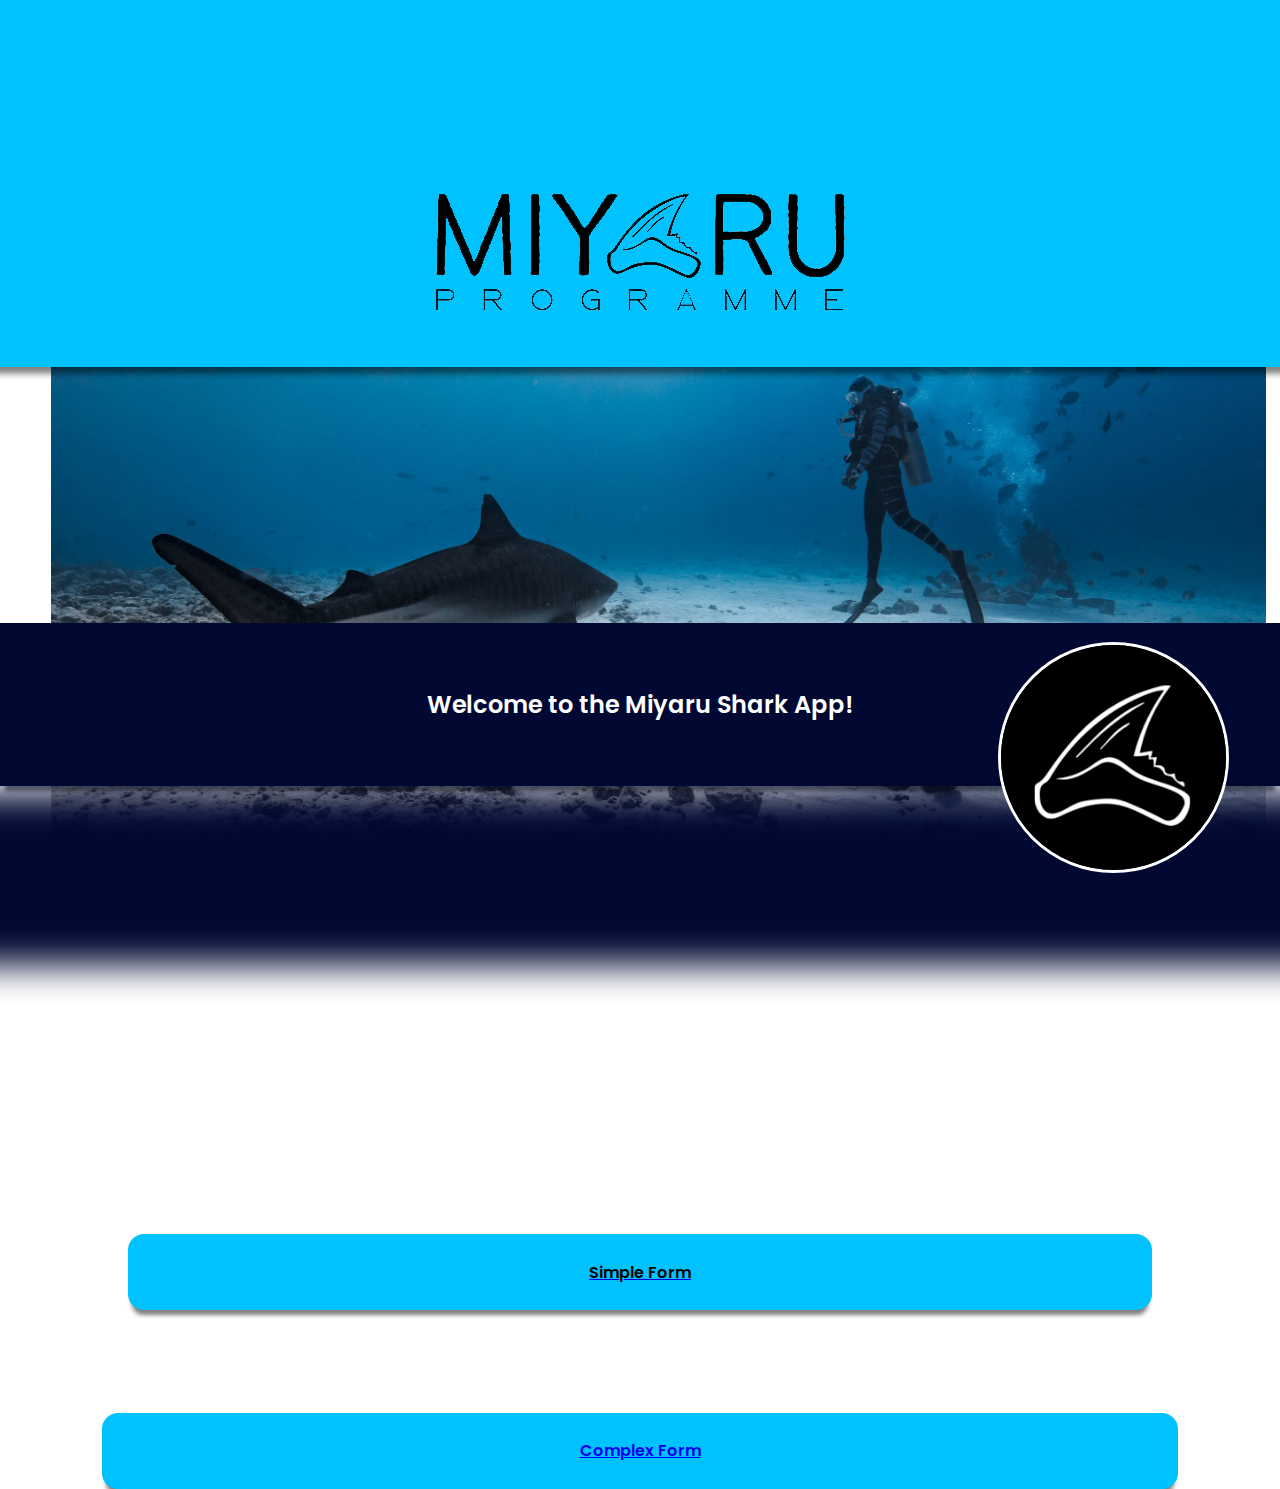
==== index.html @ b42f68e4 "First Upload" ====
<!DOCTYPE html>
<html lang="en">
<head>
    <link rel="preconnect" href="https://fonts.googleapis.com">
    <link rel="preconnect" href="https://fonts.gstatic.com" crossorigin>
    <link href="https://fonts.googleapis.com/css2?family=Edu+SA+Beginner:wght@600;700&family=Poppins:ital,wght@0,100;0,200;0,300;0,400;0,500;0,600;0,700;0,800;0,900;1,100;1,200;1,300;1,400;1,500;1,600;1,700;1,800;1,900&display=swap" rel="stylesheet">
    <link rel="stylesheet" href="styles.css">
    <meta charset="UTF-8">
    <meta name="viewport" content="width=device-width, initial-scale=1.0">
    <title>Miyaru Website</title>

    <div class="sticky-div">
        <div class = "topBan">
            <img src="miyaru.png" alt="Miyaru" class="miyaruL">
        </div>
    </div>
</head>

<body class="mainMenu">
    <div class="banner">
        <b class = "welcomeText">Welcome to the Miyaru Shark App!</b>
    </div>
    <div>
        <a href="simpleform.html"><button class = "button1">Simple Form</button></a>
        <a href="complexform.html"><button2 class = "button2">Complex Form</button></a>
    </div>
</body>

<footer>
    <div class = "box"></div>
    <div>
        <img src="mIcon.png" class = "micon">
    </div>
</footer>
</html>
---- styles.css ----
*{
    margin:0;
    padding:0;
    font-family: "Poppins", sans-serif;
    font-weight: 600;
    font-style: normal;
}

.mainMenu {
    background-image: url("mainMenuBackground.jpg");
    background-position: 78% 100%;
    background-attachment: fixed;
    background-repeat: no-repeat;
    background-size: auto 90%;
}

.center {
    display: block;
    margin-left: auto;
    margin-right: auto;
    width: 50%;
}

.miyaruL {
    max-width: 60%;
    height: auto;
    display: block;
    margin-left: auto;
    margin-right: auto;
}

.sticky-div {
    position: sticky;
    top: 0px;
}

.topBan {
    box-sizing: border-box;
    width: 100%;
    height: 20%;
    padding-top: 15%;
    padding-bottom: 4%;
    background-color: #00C2FF;
    box-shadow: 0em -0.1em 0.4em 0.55em rgba(0, 0, 0, 0.5);
}

.banner {
    box-sizing: border-box;
    margin-top: 20%;
    width: 100%;
    height: 30%;
    padding: 5% 10%;
    background-color: #010932;
    text-align: center;
    box-shadow: 0em 0.6em 0.25em -0.3em rgba(0, 0, 0, 0.5);
}

.welcomeText {
    color: white;
    text-align: center;
    font-size: 1.5em;
}

.button1{
    margin-top: 35%;
    text-align: center;
    display: block;
    margin-left: auto;
    margin-right: auto;
    background-color: #00C2FF;
    padding: 2%;
    width: 80%;
    border: none;
    font-size: 1em;
    border-radius: 1em;
    box-shadow: 0em 0.55em 0.25em -0.3em rgba(0, 0, 0, 0.5);

}

.button1:hover{
    background-color: #00ade2;
}

.button2{
    margin-top: 8%;
    text-align: center;
    display: block;
    margin-left: auto;
    margin-right: auto;
    background-color: #00C2FF;
    padding: 2%;
    width: 80%;
    border: none;
    font-size: 1em;
    border-radius: 1em;
    box-shadow: 0em 0.55em 0.25em -0.3em rgba(0, 0, 0, 0.5);

}

.button2:hover{
    background-color: #00ade2;
}

.box{
    box-sizing: border-box;
    width: 100%;
    height: 5%;
    position: absolute;
    bottom: 0; 
    background-color: #010932;
    box-shadow: 0em 0.1em 2.1em 4em #010932;
}

.micon{
    max-width: 28%;
    height: auto;
    display: block;
    margin-left: auto;
    margin-right: auto;
    border-radius: 100%;
    border: 0.2em solid white;
    position: absolute;
    bottom: 3%;
    right: 4%;
}

.banF{
    box-sizing: border-box;
    display: block;
    margin-left: auto;
    margin-right: auto;

    margin-top: 4%;
    width: 90%;
    height: 2%;
    padding: 1% 10%;
    background-color: #090064;
    font-size: 0.9em;
    color: #ECECEC;
    text-align: center;
    box-shadow: 0em 0.em 0.25em -0.3em rgba(0, 0, 0, 0.5);
    border-radius: 0.6em;
}

.lil{
    margin-top: 2%;
    position: absolute;
    left: 7%;
}

.dot{
    min-width: 1.5em;
    min-height: 1.5em;
    max-width: 1.5em;
    max-height: 1.5em;
    border-radius: 50%;
    background-color: #D9D9D9;
    display: inline-block;
    margin-right: 4%;
}

.offset{
    position:relative;
    left: 7%;
    margin-top: 8%;
}

.container{
    display: flex;
    flex-direction: row;
    margin-bottom: -2%;
}

.dottext{
    padding: 0 4%;
    height: 1.5em;
    border-radius: 1em;
    background-color: #D9D9D9;
    color: #00000073;
    text-align: center;
    font-size: 0.9em;
    margin: 0 0.1em;
}

.dottext2{
    min-width: 1.5em;
    min-height: 1.5em;
    max-width: 1.5em;
    max-height: 1.5em;
    border-radius: 50%;
    background-color: #D9D9D9;
    color: #00000073;
    display: inline-block;
    margin: 0 0.1em;
    text-align: center;
    font-size: 0.9em;
}

.imgBut{
    min-width: 2.5em;
    min-height: 2.5em;
    max-width: 2.5em;
    max-height: 2.5em;
    border-radius: 30%;
    background-color: #00C2FF;
    position: absolute;
    right: 4.4em;
    border: none;
    text-align: center;
    margin-top: -0.5em;

}

.icon{
    margin-top: 0.3em;
    width: 1.7em;
    height: auto;
}

.off{
    margin-top: 2em;
}
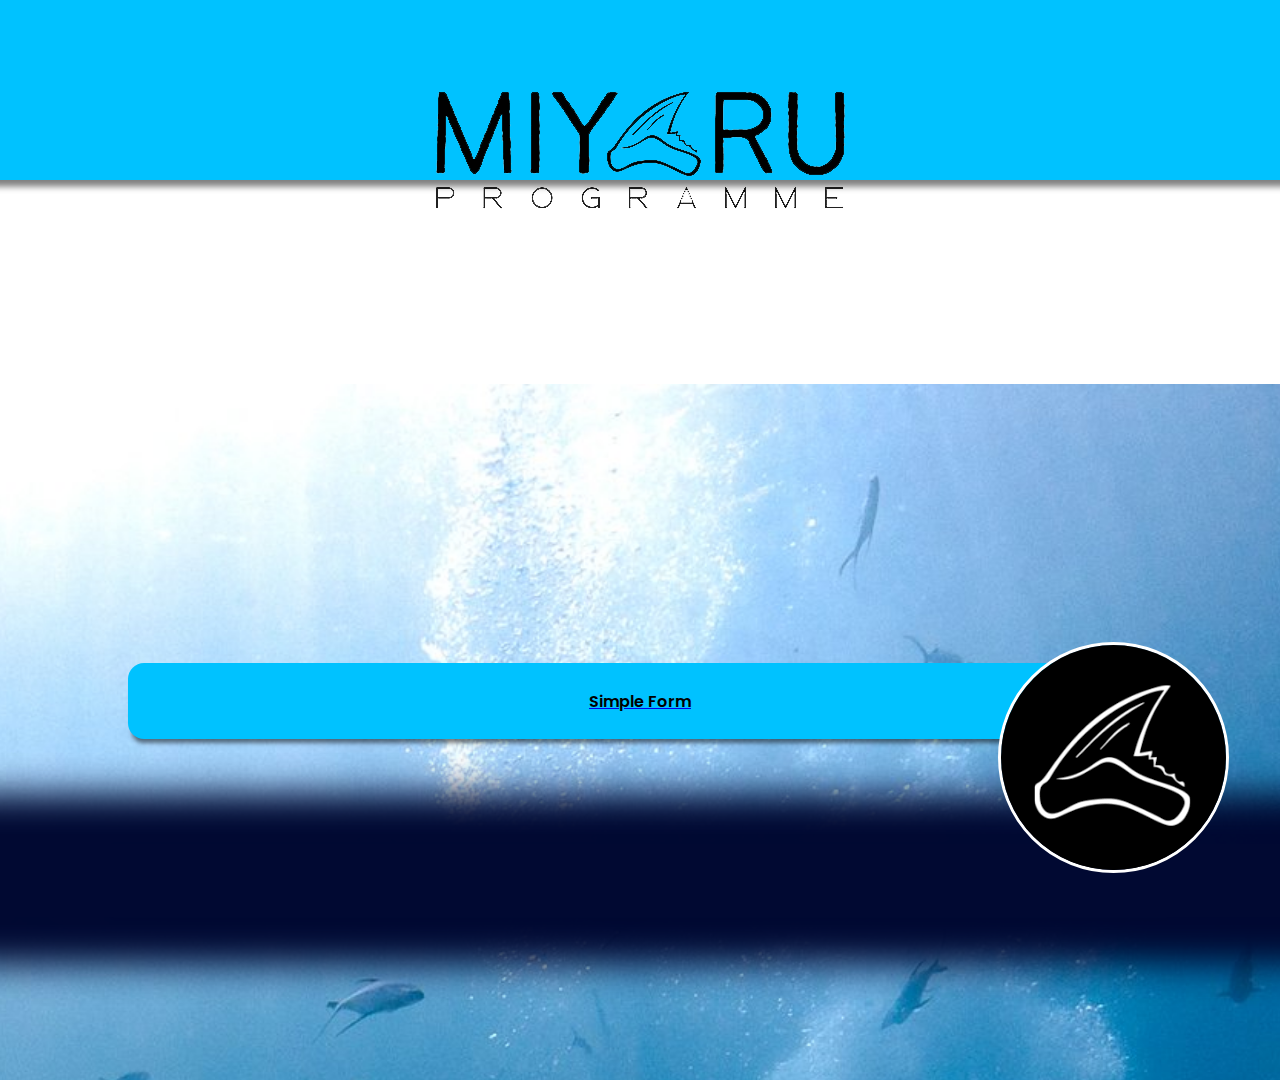
==== commit fa8d027d: "fixed top banner scaling" ====
--- a/index.html
+++ b/index.html
@@ -9,7 +9,7 @@
     <meta name="viewport" content="width=device-width, initial-scale=1.0">
     <title>Miyaru Website</title>
 
-    <div class="sticky-div">
+    <div style="position: fixed; top: 0; z-index: 100;">
         <div class = "topBan">
             <img src="miyaru.png" alt="Miyaru" class="miyaruL">
         </div>
--- a/styles.css
+++ b/styles.css
@@ -6,53 +6,42 @@
     font-style: normal;
 }
 
+body{
+    margin-top: 20vh;
+    min-height: 100vh;
+    display: flex;
+    flex-direction: column;
+}
+
+input:focus {
+    outline: none;
+    border: none;
+}
+
 .mainMenu {
     background-image: url("mainMenuBackground.jpg");
-    background-position: 78% 100%;
+    background-position: -155vw 30vw;
     background-attachment: fixed;
     background-repeat: no-repeat;
-    background-size: auto 90%;
-}
-
-.center {
-    display: block;
-    margin-left: auto;
-    margin-right: auto;
-    width: 50%;
+    background-size: auto 200vw;
 }
 
 .miyaruL {
-    max-width: 60%;
-    height: auto;
-    display: block;
-    margin-left: auto;
-    margin-right: auto;
-}
-
-.sticky-div {
-    position: sticky;
-    top: 0px;
+    position: relative;
+    top: 10vh;
+    max-width: 60vw;
+    width: auto;
+    display: block;
+    margin:auto;
 }
 
 .topBan {
+    position: fixed;
     box-sizing: border-box;
-    width: 100%;
-    height: 20%;
-    padding-top: 15%;
-    padding-bottom: 4%;
+    width: 100vw;
+    height: 20vh;
     background-color: #00C2FF;
     box-shadow: 0em -0.1em 0.4em 0.55em rgba(0, 0, 0, 0.5);
-}
-
-.banner {
-    box-sizing: border-box;
-    margin-top: 20%;
-    width: 100%;
-    height: 30%;
-    padding: 5% 10%;
-    background-color: #010932;
-    text-align: center;
-    box-shadow: 0em 0.6em 0.25em -0.3em rgba(0, 0, 0, 0.5);
 }
 
 .welcomeText {
@@ -103,23 +92,23 @@
 
 .box{
     box-sizing: border-box;
-    width: 100%;
+    width: 100vw;
     height: 5%;
-    position: absolute;
-    bottom: 0; 
+    position: fixed;
+    bottom: 0px; 
     background-color: #010932;
     box-shadow: 0em 0.1em 2.1em 4em #010932;
 }
 
 .micon{
-    max-width: 28%;
+    max-width: 30vw;
     height: auto;
     display: block;
     margin-left: auto;
     margin-right: auto;
     border-radius: 100%;
     border: 0.2em solid white;
-    position: absolute;
+    position: fixed;
     bottom: 3%;
     right: 4%;
 }
@@ -131,7 +120,7 @@
     margin-right: auto;
 
     margin-top: 4%;
-    width: 90%;
+    width: 90vw;
     height: 2%;
     padding: 1% 10%;
     background-color: #090064;
@@ -143,9 +132,9 @@
 }
 
 .lil{
-    margin-top: 2%;
-    position: absolute;
-    left: 7%;
+    margin-top: 2vh;
+    position: relative;
+    left: 7vw;
 }
 
 .dot{
@@ -156,13 +145,13 @@
     border-radius: 50%;
     background-color: #D9D9D9;
     display: inline-block;
-    margin-right: 4%;
+    margin-right: 2vw;
 }
 
 .offset{
     position:relative;
-    left: 7%;
-    margin-top: 8%;
+    left: 7vw;
+    margin-top: 0vh;
 }
 
 .container{
@@ -180,6 +169,46 @@
     text-align: center;
     font-size: 0.9em;
     margin: 0 0.1em;
+    border-width: 0;
+}
+
+.dateInp{
+    padding: 0 4%;
+    height: 1.5em;
+    border-radius: 1em;
+    background-color: #D9D9D9;
+    color: #00000073;
+    text-align: center;
+    font-size: 0.9em;
+    margin: 0 0.1em;
+    border-width: 0;
+    width: 2.5em;
+}
+
+.timeInp{
+    padding: 0 4%;
+    height: 1.5em;
+    border-radius: 1em;
+    background-color: #D9D9D9;
+    color: #00000073;
+    text-align: center;
+    font-size: 0.9em;
+    margin: 0 0.1em;
+    border-width: 0;
+    width: 1.5em;
+}
+
+.locInp{
+    padding: 0 4%;
+    height: 1.5em;
+    border-radius: 1em;
+    background-color: #D9D9D9;
+    color: #00000073;
+    text-align: center;
+    font-size: 0.9em;
+    margin: 0 0.1em;
+    border-width: 0;
+    width: 3.5em;
 }
 
 .dottext2{
@@ -204,7 +233,7 @@
     border-radius: 30%;
     background-color: #00C2FF;
     position: absolute;
-    right: 4.4em;
+    right: 15vw;
     border: none;
     text-align: center;
     margin-top: -0.5em;
@@ -218,5 +247,125 @@
 }
 
 .off{
-    margin-top: 2em;
-}+    margin-top: 1.5vh;
+}
+
+.custom-select {
+    position: relative;
+    text-align: center;
+    font-family: Arial;
+}
+
+.custom-select select{
+    text-align: center;
+}
+
+.dropbtn {
+    text-align: left;
+    width: 90vw;
+    background-color: #D9D9D9;
+    color: black;
+    padding: 1% 4%;
+    font-size: 16px;
+    border: none;
+    cursor: pointer;
+    border-radius: 0.5em;
+  }
+  
+  .dropbtn:hover, .dropbtn:focus {
+    background-color: #c2c2c2;
+  }
+  
+  .myInp {
+    box-sizing: border-box;
+    background-repeat: no-repeat;
+    font-size: 16px;
+    width:100%;
+    padding: 1% 4% 1% 4%;
+    border: none;
+    border-bottom: 1px solid #ddd;
+  }
+  
+  #myInput:focus {outline: 3px solid #ddd;}
+  
+  .dropdown {
+    left: 5vw;
+    position: relative;
+    margin:auto;
+    display: inline-block;
+  }
+  
+  .dropdown-content {
+    display: none;
+    position: absolute;
+    background-color: #f6f6f6;
+    width:100%;
+    overflow: auto;
+    border: 1px solid #ddd;
+    z-index: 1;
+    border-radius: 0.5em;
+  }
+  
+  .dropdown-content a {
+    color: black;
+    padding: 1% 4%;
+    text-decoration: none;
+    display: block;
+  }
+  
+  .dropdown a:hover {background-color: #ddd;}
+  
+  .show {display: block;}
+
+  .custom-file-input {
+    color: transparent;
+  }
+  .custom-file-input::-webkit-file-upload-button {
+    visibility: hidden;
+  }
+  .custom-file-input::before {
+    border: none;
+    margin-left: 15vw;
+    text-align: center;
+    width: 70vw ;
+    height: 5vh;
+    content: 'Add Images here...';
+    color: black;
+    display: block;
+    background: -webkit-linear-gradient(top, #f9f9f9, #e3e3e3);
+    border: 1px solid #999;
+    border-radius: 1em;
+    padding: 5px 8px;
+    outline: none;
+    -webkit-user-select: none;
+    cursor: pointer;
+    text-shadow: 1px 1px #fff;
+    font-weight: 700;
+    font-size: 1.1em;
+  }
+  .custom-file-input:hover::before {
+    border-color: black;
+  }
+  .custom-file-input:active {
+    outline: 0;
+  }
+  .custom-file-input:active::before {
+    background: -webkit-linear-gradient(top, #e3e3e3, #f9f9f9); 
+  }
+
+  .extrainfo{
+    text-align: center;
+    border: none;
+    background-color: #D9D9D9;
+    position: relative;
+    display: block;
+    margin: auto;
+    height: 10vh;
+    width:85vw;
+    border-radius: 1em;
+    resize: none;
+  }
+  .extrainfo:focus{
+    border: none;
+    outline: none;
+  }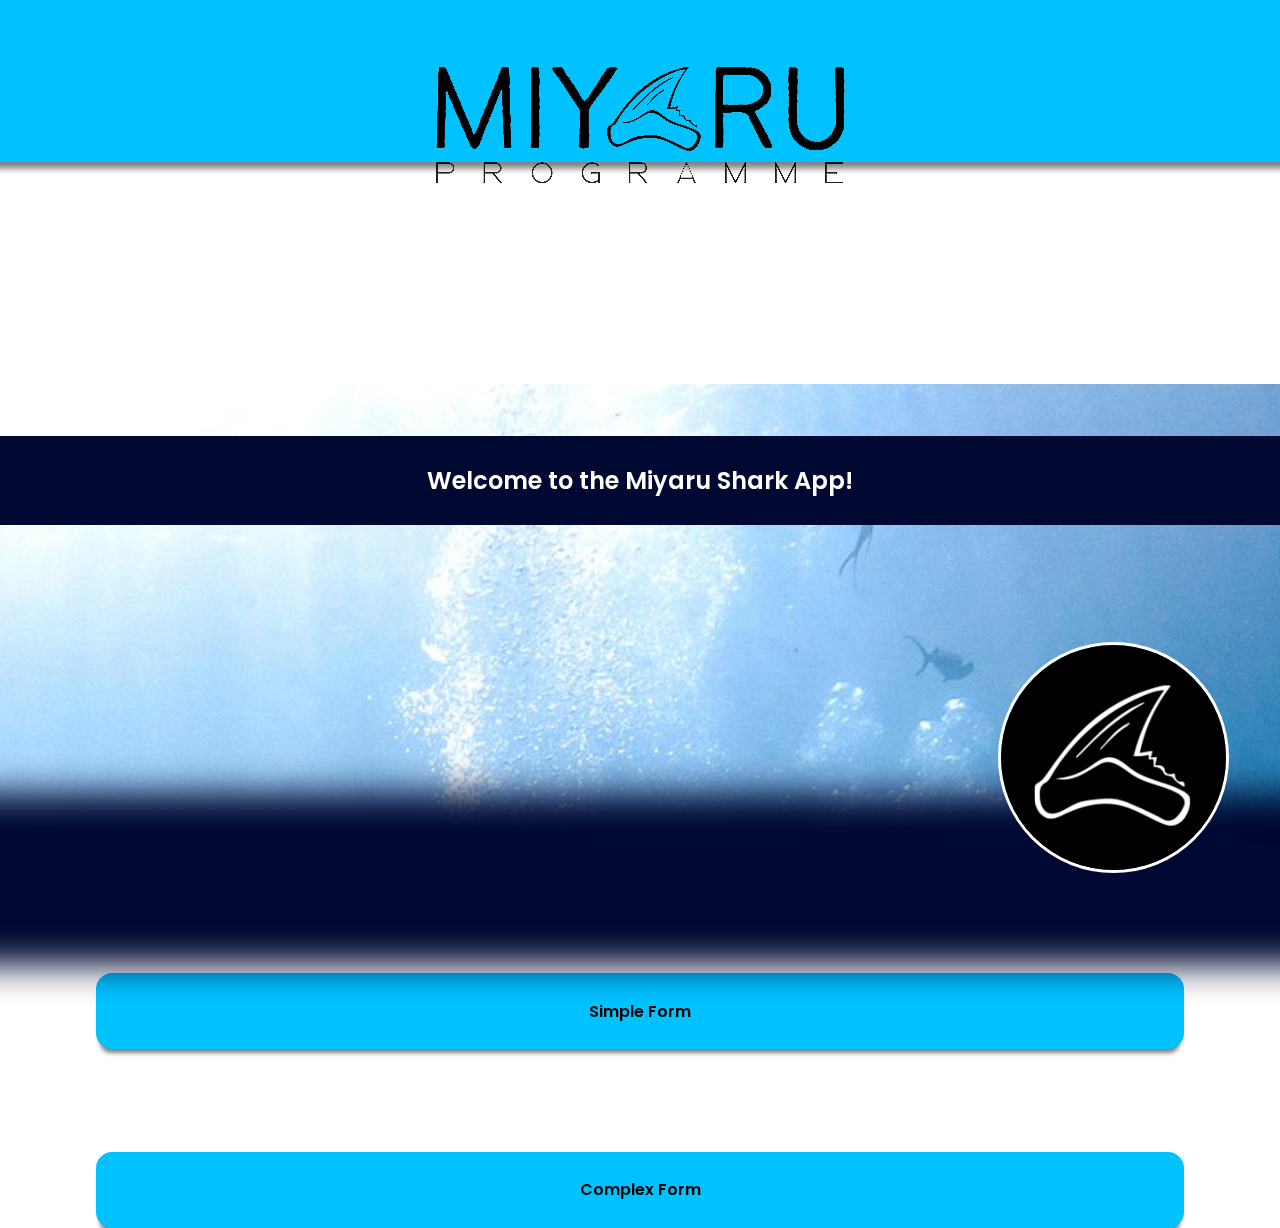
==== commit 66f7a22a: "Created simple form option and replace thank you page" ====
--- a/index.html
+++ b/index.html
@@ -1,5 +1,5 @@
 <!DOCTYPE html>
-<html lang="en">
+<html lang="en" style="position: fixed;">
 <head>
     <link rel="preconnect" href="https://fonts.googleapis.com">
     <link rel="preconnect" href="https://fonts.gstatic.com" crossorigin>
@@ -17,12 +17,10 @@
 </head>
 
 <body class="mainMenu">
-    <div class="banner">
-        <b class = "welcomeText">Welcome to the Miyaru Shark App!</b>
-    </div>
+    <b class = "welcomeText">Welcome to the Miyaru Shark App!</b>
     <div>
-        <a href="simpleform.html"><button class = "button1">Simple Form</button></a>
-        <a href="complexform.html"><button2 class = "button2">Complex Form</button></a>
+        <a href="simpleform.html" style="text-decoration: none; color: black;"><button class = "button1">Simple Form</button></a>
+        <a href="complexform.html" style="text-decoration: none; color: black;"><button class = "button2">Complex Form</button></a>
     </div>
 </body>
 
--- a/styles.css
+++ b/styles.css
@@ -26,9 +26,17 @@
     background-size: auto 200vw;
 }
 
+.thankYouPage {
+    background-image: url("thankYouBackground.jpg");
+    background-position: -50vw 25vw;
+    background-attachment: fixed;
+    background-repeat: no-repeat;
+    background-size: auto 200vw;
+}
+
 .miyaruL {
     position: relative;
-    top: 10vh;
+    top: 40%;
     max-width: 60vw;
     width: auto;
     display: block;
@@ -39,15 +47,22 @@
     position: fixed;
     box-sizing: border-box;
     width: 100vw;
-    height: 20vh;
+    height: 18vh;
     background-color: #00C2FF;
     box-shadow: 0em -0.1em 0.4em 0.55em rgba(0, 0, 0, 0.5);
 }
 
 .welcomeText {
+    box-sizing: border-box;
+    padding: 3vh 9%;
+    width:100vw;
     color: white;
     text-align: center;
+    display: block;
     font-size: 1.5em;
+    margin-top: 20%;
+    background-color: #010932;
+
 }
 
 .button1{
@@ -58,7 +73,8 @@
     margin-right: auto;
     background-color: #00C2FF;
     padding: 2%;
-    width: 80%;
+    box-sizing: border-box;
+    width: 85%;
     border: none;
     font-size: 1em;
     border-radius: 1em;
@@ -71,6 +87,7 @@
 }
 
 .button2{
+    box-sizing: border-box;
     margin-top: 8%;
     text-align: center;
     display: block;
@@ -78,15 +95,36 @@
     margin-right: auto;
     background-color: #00C2FF;
     padding: 2%;
+    width: 85%;
+    border: none;
+    font-size: 1em;
+    border-radius: 1em;
+    box-shadow: 0em 0.55em 0.25em -0.3em rgba(0, 0, 0, 0.5);
+
+}
+
+.button2:hover{
+    background-color: #00ade2;
+}
+
+.button3{
+    box-sizing: border-box;
+    margin-top: 8%;
+    text-align: center;
+    display: block;
+    margin-left: auto;
+    margin-right: auto;
+    background-color: #00C2FF;
+    padding: 5%;
     width: 80%;
     border: none;
-    font-size: 1em;
+    font-size: 1.2em;
     border-radius: 1em;
     box-shadow: 0em 0.55em 0.25em -0.3em rgba(0, 0, 0, 0.5);
 
 }
 
-.button2:hover{
+.button3:hover{
     background-color: #00ade2;
 }
 
@@ -330,42 +368,48 @@
     width: 70vw ;
     height: 5vh;
     content: 'Add Images here...';
-    color: black;
-    display: block;
-    background: -webkit-linear-gradient(top, #f9f9f9, #e3e3e3);
-    border: 1px solid #999;
+    color: rgba(0, 0, 0, 0.438);
+    display: block;
+    background: #D9D9D9;
+    border: none;
     border-radius: 1em;
     padding: 5px 8px;
     outline: none;
     -webkit-user-select: none;
     cursor: pointer;
-    text-shadow: 1px 1px #fff;
     font-weight: 700;
     font-size: 1.1em;
   }
-  .custom-file-input:hover::before {
-    border-color: black;
-  }
-  .custom-file-input:active {
-    outline: 0;
-  }
-  .custom-file-input:active::before {
-    background: -webkit-linear-gradient(top, #e3e3e3, #f9f9f9); 
-  }
 
   .extrainfo{
     text-align: center;
     border: none;
-    background-color: #D9D9D9;
+    background-color: #B7B7B7;
+    color: #1d1d1d;
     position: relative;
     display: block;
     margin: auto;
-    height: 10vh;
-    width:85vw;
-    border-radius: 1em;
-    resize: none;
+    padding: 5vw;
+    height: 8vh;
+    width: 75vw;
+    font-size: 0.9em;
+    border-radius: 2em;
   }
   .extrainfo:focus{
     border: none;
     outline: none;
+  }
+
+  .submitBut{
+    display: block;
+    margin: auto;
+    margin-top: 3vh;
+    outline: none;
+    border:none;
+    width: 60vw;
+    height:4vh;
+    background-color: #00C2FF;
+    border-radius: 2em;
+    font-size: 1em;
+    box-shadow: 0em 0.5em 0.25em -0.3em rgba(0, 0, 0, 0.5);
   }